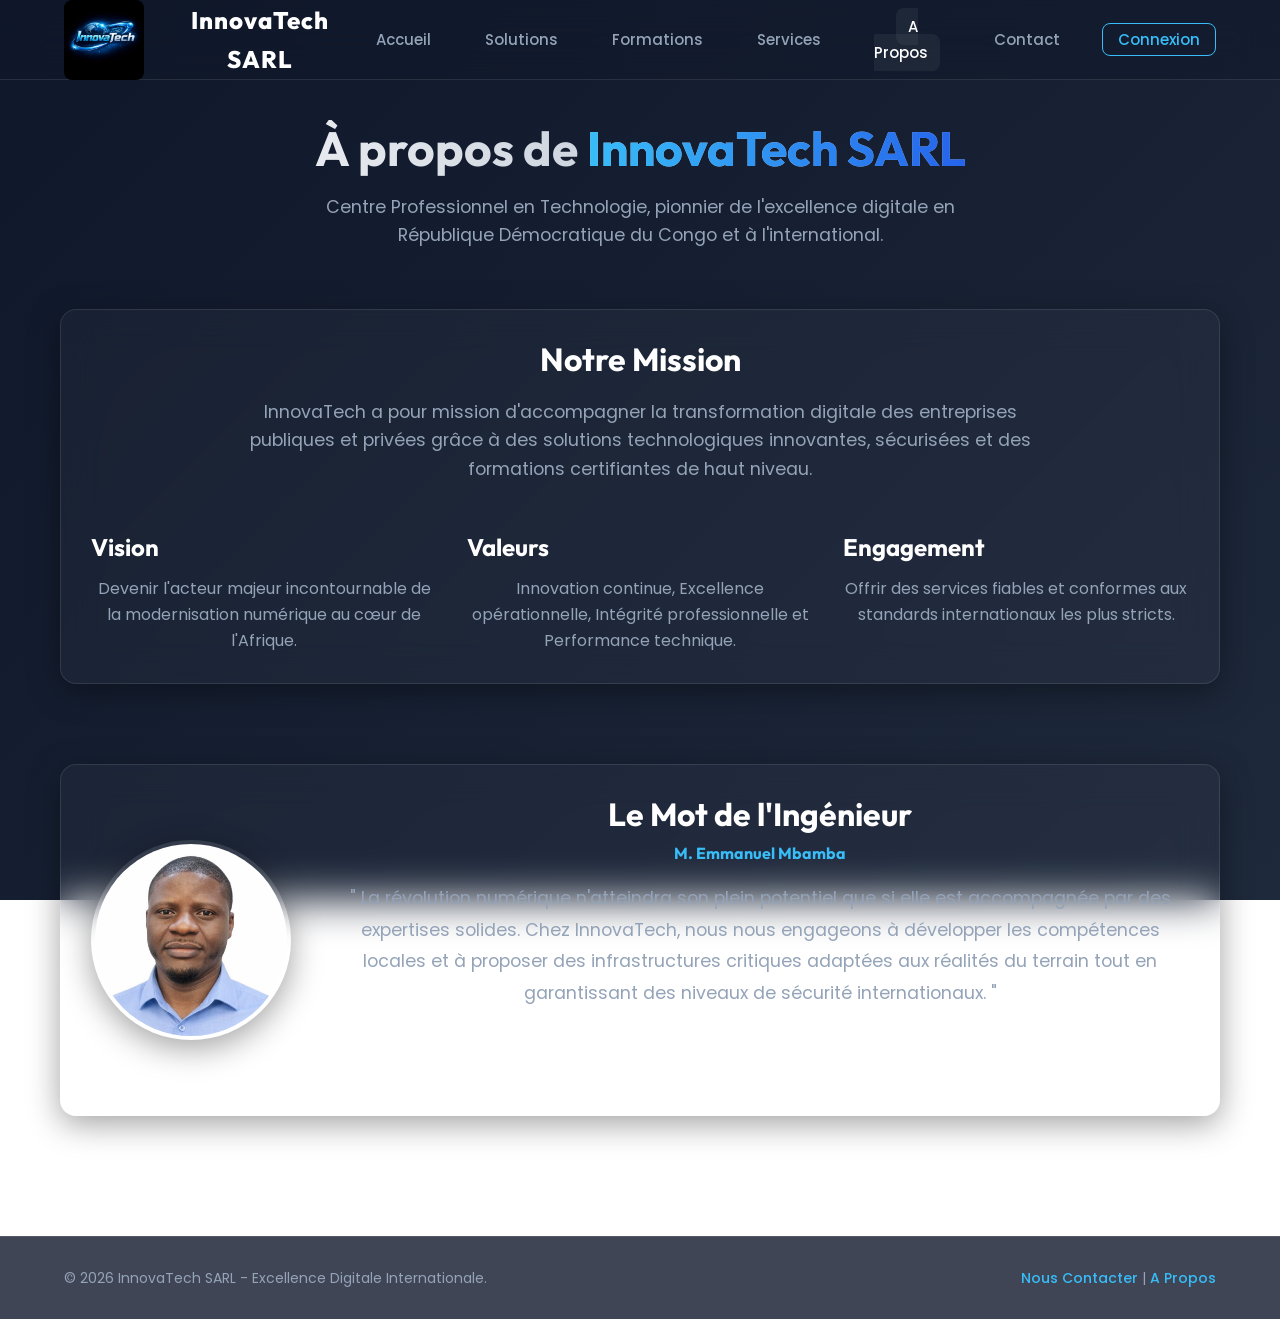
==== about.html @ e66301a6 "Add files via upload" ====
<!DOCTYPE html>
<html lang="fr">
<head>
    <meta charset="UTF-8">
    <meta name="viewport" content="width=device-width, initial-scale=1.0">
    <title>InnovaTech SARL - À Propos</title>
    <link rel="stylesheet" href="global-design.css">
    

</head>
<body>

    <!-- NAVBAR FIXED -->
    <nav id="navbar">
        <div class="logo">
            <a href="index.html">
                <img src="log1.jpeg" alt="Logo InnovaTech">
                InnovaTech SARL
            </a>
        </div>
        <ul class="nav-links">
            <li><a href="index.html">Accueil</a></li>
            <li><a href="solution.html">Solutions</a></li>
            <li><a href="formation.html">Formations</a></li>
            <li><a href="service.html">Services</a></li>
            <li><a href="about.html" class="active">A Propos</a></li>
            <li><a href="contact.html">Contact</a></li>
            <li><a href="login.html" style="color: var(--accent); border: 1px solid var(--accent); padding: 5px 15px;">Connexion</a></li>
        </ul>
        <div class="hamburger" id="hamburgerMenu">
            <span></span>
            <span></span>
            <span></span>
        </div>
    </nav>

    <!-- CONTENT -->
    <div class="page-container animate-on-scroll is-visible">
        <section class="section-header">
            <h1 class="section-title">À propos de <span class="text-gradient-primary">InnovaTech SARL</span></h1>
            <p class="section-subtitle">
                Centre Professionnel en Technologie, pionnier de l'excellence digitale en République Démocratique du Congo et à l'international.
            </p>
        </section>

        <section class="glass-container" style="margin-bottom: 60px;">
            <div style="text-align: center; max-width: 800px; margin: 0 auto;">
                <h2 style="font-size: 2rem; margin-bottom: 20px;">Notre Mission</h2>
                <p style="color: var(--text-muted); font-size: 1.1rem;">
                    InnovaTech a pour mission d'accompagner la transformation digitale 
                    des entreprises publiques et privées grâce à des solutions technologiques 
                    innovantes, sécurisées et des formations certifiantes de haut niveau.
                </p>
            </div>

            <div class="cards">
                <div class="card">
                    <h3>Vision</h3>
                    <p style="color: var(--text-muted);">Devenir l'acteur majeur incontournable de la modernisation numérique au cœur de l'Afrique.</p>
                </div>

                <div class="card">
                    <h3>Valeurs</h3>
                    <p style="color: var(--text-muted);">Innovation continue, Excellence opérationnelle, Intégrité professionnelle et Performance technique.</p>
                </div>

                <div class="card">
                    <h3>Engagement</h3>
                    <p style="color: var(--text-muted);">Offrir des services fiables et conformes aux standards internationaux les plus stricts.</p>
                </div>
            </div>
        </section>

        <section class="glass-container director">
            <img src="profile.jpg" alt="Ir Emmanuel Mbamba" class="director-img">
            <div class="director-content">
                <h2 style="font-size: 2rem; margin-bottom: 10px;">Le Mot de l'Ingénieur</h2>
                <h4 style="color: var(--accent); margin-bottom: 20px;">M. Emmanuel Mbamba</h4>
                <p style="color: var(--text-muted); font-size: 1.1rem; line-height: 1.8;">
                    " La révolution numérique n'atteindra son plein potentiel que si elle est accompagnée par des expertises solides. 
                    Chez InnovaTech, nous nous engageons à développer les compétences locales et à proposer des infrastructures critiques adaptées 
                    aux réalités du terrain tout en garantissant des niveaux de sécurité internationaux. "
                </p>
                <div style="margin-top: 20px;">
                    <a href="mycv.html" class="btn-glass">Découvrez mon parcours professionnel</a>
                </div>
            </div>
        </section>

    </div>

    <!-- FOOTER -->
    <footer>
        <div>
            &copy; 2026 InnovaTech SARL - Excellence Digitale Internationale.
        </div>
        <div>
            <a href="contact.html">Nous Contacter</a> | 
            <a href="about.html">A Propos</a>
        </div>
    </footer>

    <script>
        const navbar = document.getElementById('navbar');
        window.addEventListener('scroll', () => {
            if (window.scrollY > 50) {
                navbar.classList.add('scrolled');
            } else {
                navbar.classList.remove('scrolled');
            }
        });

        const hamburger = document.getElementById('hamburgerMenu');
        const navLinks = document.querySelector('.nav-links');
        
        hamburger.addEventListener('click', () => {
            hamburger.classList.toggle('active');
            navLinks.classList.toggle('active');
        });

        const observer = new IntersectionObserver((entries) => {
            entries.forEach(entry => {
                if (entry.isIntersecting) {
                    entry.target.classList.add('is-visible');
                }
            });
        }, { threshold: 0.1 });

        document.querySelectorAll('.animate-on-scroll').forEach((elem) => {
            observer.observe(elem);
        });
    </script>
</body>
</html>
---- global-design.css ----
/* =======================================================================
   INNOVATECH SARL - GLOBAL DESIGN SYSTEM
   Premium Dark Glassmorphism Theme
========================================================================== */

@import url('https://fonts.googleapis.com/css2?family=Outfit:wght@300;400;500;600;700;800&family=Poppins:wght@300;400;500;600;700&display=swap');
@import url('https://fonts.googleapis.com/icon?family=Material+Icons');

:root {
    /* Colors */
    --primary: #2563eb;
    --primary-dark: #1d4ed8;
    --secondary: #0f172a;
    --secondary-light: #1e293b;
    --accent: #38bdf8;
    
    /* System Colors */
    --success: #10b981;
    --warning: #f59e0b;
    --error: #ef4444;
    
    /* Typography */
    --text: #ffffff;
    --text-muted: #94a3b8;
    
    /* Glassmorphism Surfaces */
    --glass-bg: rgba(255, 255, 255, 0.03);
    --glass-bg-hover: rgba(255, 255, 255, 0.08);
    --glass-border: rgba(255, 255, 255, 0.1);
    --glass-shadow: 0 8px 32px 0 rgba(0, 0, 0, 0.37);
    --glass-blur: blur(20px);
    
    /* Utilities */
    --radius: 16px;
    --radius-lg: 24px;
    --radius-sm: 8px;
    --transition: all 0.3s cubic-bezier(0.4, 0, 0.2, 1);
}

/* ================= BASE STYLES ================= */

* {
    margin: 0;
    padding: 0;
    box-sizing: border-box;
}

body {
    font-family: 'Poppins', sans-serif;
    background: linear-gradient(135deg, var(--secondary), var(--secondary-light));
    background-attachment: fixed;
    color: var(--text);
    line-height: 1.6;
    min-height: 100vh;
    overflow-x: hidden;
    text-align: center;
}

h1, h2, h3, h4, h5, h6 {
    font-family: 'Outfit', sans-serif;
    font-weight: 700;
    line-height: 1.2;
    color: var(--text);
}

a {
    text-decoration: none;
    color: var(--primary);
    transition: var(--transition);
}

a:hover {
    color: var(--accent);
}

/* ================= GLOBAL COMPONENTS ================= */

/* Premium Glass Container (Cards, Panels) */
.glass-container {
    background: var(--glass-bg);
    backdrop-filter: var(--glass-blur);
    -webkit-backdrop-filter: var(--glass-blur);
    border: 1px solid var(--glass-border);
    border-radius: var(--radius);
    box-shadow: var(--glass-shadow);
    padding: 30px;
    transition: var(--transition);
}

.glass-container:hover {
    background: var(--glass-bg-hover);
    transform: translateY(-5px);
    box-shadow: 0 15px 40px 0 rgba(0, 0, 0, 0.45);
}

/* Primary Button */
.btn-primary {
    display: inline-flex;
    align-items: center;
    justify-content: center;
    gap: 10px;
    padding: 14px 28px;
    background: linear-gradient(135deg, var(--primary), var(--primary-dark));
    color: #fff;
    border: none;
    border-radius: 50px;
    font-family: 'Outfit', sans-serif;
    font-weight: 600;
    font-size: 16px;
    cursor: pointer;
    transition: var(--transition);
    box-shadow: 0 10px 20px -5px rgba(37, 99, 235, 0.5);
    position: relative;
    overflow: hidden;
    z-index: 1;
}

.btn-primary::before {
    content: '';
    position: absolute;
    top: 0;
    left: 0;
    width: 100%;
    height: 100%;
    background: linear-gradient(135deg, var(--accent), var(--primary));
    opacity: 0;
    z-index: -1;
    transition: var(--transition);
}

.btn-primary:hover::before {
    opacity: 1;
}

.btn-primary:hover {
    transform: translateY(-3px);
    box-shadow: 0 15px 25px -5px rgba(37, 99, 235, 0.6);
    color: #fff;
}

/* Outline/Glass Button */
.btn-glass {
    display: inline-flex;
    align-items: center;
    justify-content: center;
    gap: 10px;
    padding: 14px 28px;
    background: var(--glass-bg);
    backdrop-filter: var(--glass-blur);
    color: var(--text);
    border: 1px solid var(--glass-border);
    border-radius: 50px;
    font-family: 'Outfit', sans-serif;
    font-weight: 600;
    font-size: 16px;
    cursor: pointer;
    transition: var(--transition);
}

.btn-glass:hover {
    background: var(--glass-bg-hover);
    border-color: rgba(255,255,255,0.3);
    transform: translateY(-3px);
    box-shadow: 0 10px 20px rgba(0,0,0,0.2);
}

/* Forms */
.form-group {
    margin-bottom: 24px;
}

.form-group label {
    display: block;
    margin-bottom: 8px;
    color: var(--text-muted);
    font-family: 'Outfit', sans-serif;
    font-size: 14px;
    font-weight: 500;
}

.form-control {
    width: 100%;
    padding: 14px 20px;
    background: rgba(0, 0, 0, 0.2);
    border: 1px solid var(--glass-border);
    border-radius: var(--radius-sm);
    color: var(--text);
    font-family: 'Poppins', sans-serif;
    font-size: 15px;
    transition: var(--transition);
}

.form-control::placeholder {
    color: rgba(148, 163, 184, 0.5);
}

.form-control:focus {
    outline: none;
    border-color: var(--primary);
    background: rgba(0, 0, 0, 0.3);
    box-shadow: 0 0 0 4px rgba(37, 99, 235, 0.15);
}

/* Typography Utilities */
.text-gradient {
    background: linear-gradient(to right, #fff, var(--text-muted));
    -webkit-background-clip: text;
    -webkit-text-fill-color: transparent;
    background-clip: text;
}

.text-gradient-primary {
    background: linear-gradient(to right, var(--accent), var(--primary));
    -webkit-background-clip: text;
    -webkit-text-fill-color: transparent;
    background-clip: text;  
}

/* Section Formatting */
.page-container {
    max-width: 1200px;
    margin: 0 auto;
    padding: clamp(60px, 10vw, 120px) clamp(15px, 4vw, 20px) clamp(30px, 5vw, 60px); /* Top padding for fixed navbar */
}

/* Reduces top padding for subsequent sections on the same page */
.page-container ~ .page-container,
.page-container + .page-container {
    padding-top: 20px;
}

.section-header {
    text-align: center;
    margin-bottom: 60px;
}

.section-title {
    font-size: clamp(2rem, 4vw, 3rem);
    margin-bottom: 15px;
    background: linear-gradient(to right, #fff, var(--text-muted));
    -webkit-background-clip: text;
    -webkit-text-fill-color: transparent;
}

.section-subtitle {
    color: var(--text-muted);
    font-size: 1.1rem;
    max-width: 700px;
    margin: 0 auto;
}

/* Animations Variables */
.animate-on-scroll {
    opacity: 0;
    transform: translateY(30px);
    transition: 0.8s cubic-bezier(0.4, 0, 0.2, 1);
}

.animate-on-scroll.is-visible {
    opacity: 1;
    transform: translateY(0);
}

 .contact-grid {
            display: grid;
            grid-template-columns: 1fr 1fr;
            gap: 40px;
        }
        @media (max-width: 900px) {
            .contact-grid {
                grid-template-columns: 1fr;
            }
        }
        .info-card h3 {
            font-size: 1.5rem;
            margin-bottom: 25px;
            color: var(--accent);
        }
        .info-card p {
            display: flex;
            align-items: center;
            gap: 15px;
            margin-bottom: 20px;
            color: var(--text-muted);
            font-size: 1.1rem;
        }
        .info-card p .material-icons {
            background: rgba(255,255,255,0.05);
            padding: 10px;
            border-radius: 50%;
            color: var(--primary);
        }
        iframe {
            width: 100%;
            height: 250px;
            border: 0;
            border-radius: var(--radius);
            margin-top: 20px;
            filter: grayscale(100%) invert(90%) contrast(1.2);
        }

        .courses {
            display: grid;
            grid-template-columns: repeat(auto-fit, minmax(320px, 1fr));
            gap: 30px;
            margin-top: 40px;
        }
        .course-card {
            display: flex;
            flex-direction: column;
            gap: 15px;
            text-align: left;
            position: relative;
            overflow: hidden;
        }
        .course-card::before {
            content: '';
            position: absolute;
            top: 0;
            left: 0;
            width: 4px;
            height: 100%;
            background: linear-gradient(to bottom, var(--primary), var(--accent));
            border-radius: 4px 0 0 4px;
        }
        .course-card h3 {
            font-size: 1.4rem;
            color: var(--text);
            margin-bottom: 10px;
        }
        .info-box {
            background: var(--glass-bg);
            padding: 40px;
            border-radius: var(--radius);
            margin-top: 60px;
            text-align: center;
        }
        
        .cv-container {
            display: flex;
            gap: 30px;
            margin-top: 50px;
            max-width: 1300px;
            margin-left: auto;
            margin-right: auto;
        }
        .cv-left {
            width: 35%;
            background: rgba(37, 99, 235, 0.1); 
            border-right: 1px solid var(--glass-border);
            padding: 40px 30px;
        }
        .cv-right {
            width: 65%;
            padding: 40px 30px;
        }
        @media (max-width: 900px) {
            .cv-container {
                flex-direction: column;
            }
            .cv-left, .cv-right {
                width: 100%;
                border-right: none;
            }
        }
        .profile-img {
            width: 100%;
            max-width: 250px;
            border-radius: var(--radius);
            margin: 0 auto 30px;
            display: block;
            border: 3px solid var(--glass-border);
            box-shadow: var(--glass-shadow);
        }
        .section-title-cv {
            color: var(--accent);
            border-bottom: 2px solid rgba(255,255,255,0.1);
            padding-bottom: 10px;
            margin-bottom: 20px;
            margin-top: 30px;
            font-size: 1.4rem;
        }
        .cv-left .section-title-cv {
            margin-top: 40px;
        }
        ul.cv-list {
            list-style: none;
        }
        ul.cv-list li {
            margin-bottom: 15px;
            display: flex;
            align-items: flex-start;
            gap: 10px;
        }
        ul.cv-list li .material-icons {
            color: var(--primary);
            font-size: 20px;
            margin-top: 2px;
        }
        .timeline-item {
            position: relative;
            padding-left: 30px;
            margin-bottom: 30px;
            border-left: 2px solid var(--primary);
        }
        .timeline-item::before {
            content: '';
            position: absolute;
            left: -8px;
            top: 5px;
            width: 14px;
            height: 14px;
            background: var(--accent);
            border-radius: 50%;
            box-shadow: 0 0 10px var(--accent);
        }
        .timeline-date {
            color: var(--primary);
            font-weight: 600;
            font-size: 0.9rem;
            margin-bottom: 5px;
        }
        .timeline-title {
            font-size: 1.2rem;
            color: var(--text);
            margin-bottom: 10px;
        }
        .timeline-desc {
            color: var(--text-muted);
            font-size: 0.95rem;
            line-height: 1.6;
        }
        .btn-group {
            display: flex;
            gap: 15px;
            flex-wrap: wrap;
            margin-top: 30px;
        }
        @media print {
            body {
                background: white;
                color: black;
            }
            .glass-container {
                background: none;
                box-shadow: none;
                border: 1px solid #ccc;
            }
            .cv-left {
                background: #f4f4f4;
            }
            .btn-group, nav, footer {
                display: none;
            }
            .text-gradient, .text-gradient-primary {
                background: none;
                -webkit-text-fill-color: black;
            }
        }

        .service-grid {
            display: grid;
            grid-template-columns: repeat(auto-fit, minmax(300px, 1fr));
            gap: 30px;
            margin-top: 40px;
        }
        .service-card {
            display: flex;
            flex-direction: column;
            gap: 15px;
        }
        .service-card h3 {
            display: flex;
            align-items: center;
            gap: 15px;
            font-size: 1.4rem;
        }
        .service-card h3 .material-icons {
            background: rgba(37, 99, 235, 0.2);
            color: var(--accent);
            padding: 10px;
            border-radius: 12px;
            font-size: 24px;
        }
        .process-steps {
            display: grid;
            grid-template-columns: repeat(auto-fit, minmax(200px, 1fr));
            gap: 20px;
            margin-top: 40px;
            position: relative;
        }
        .step {
            text-align: center;
            padding: 20px;
            position: relative;
        }
        .step h4 {
            color: var(--accent);
            margin-bottom: 10px;
            font-size: 1.2rem;
        }

         .solution-grid {
            display: grid;
            grid-template-columns: repeat(auto-fit, minmax(300px, 1fr));
            gap: 30px;
            margin-top: 40px;
        }
        .solution-card {
            padding: 40px 30px;
            text-align: center;
        }
        .solution-icon {
            width: 70px;
            height: 70px;
            margin: 0 auto 20px;
            background: linear-gradient(135deg, rgba(37,99,235,0.2), rgba(56,189,248,0.2));
            color: var(--accent);
            border-radius: 50%;
            display: flex;
            align-items: center;
            justify-content: center;
            font-size: 32px;
            border: 1px solid rgba(255,255,255,0.1);
        }
        .solution-card h3 {
            margin-bottom: 15px;
            font-size: 1.3rem;
        }

        .cards {
            display: grid;
            grid-template-columns: repeat(auto-fit, minmax(250px, 1fr));
            gap: 30px;
            margin-top: 50px;
        }
        .card {
            text-align: center;
        }
        .card h3 {
            color: var(--accent);
            margin-bottom: 15px;
            font-size: 1.5rem;
        }
        .director {
            display: flex;
            align-items: center;
            gap: 40px;
            margin-top: 80px;
        }
        .director-img {
            width: 200px;
            height: 200px;
            border-radius: 50%;
            object-fit: cover;
            border: 4px solid var(--glass-border);
            box-shadow: var(--glass-shadow);
        }
        .director-content {
            flex: 1;
        }
        @media (max-width: 768px) {
            .director {
                flex-direction: column;
                text-align: center;
            }
        }

        /* Logo */
.logo a {
    text-decoration: none;
    color: var(--text);
    font-size: 24px;
    font-family: 'Outfit', sans-serif;
    font-weight: 800;
    letter-spacing: 1px;
    display: flex;
    align-items: center;
    gap: 12px;
    transition: var(--transition);
}

.logo img {
    height: 80px;
    transition: var(--transition);
    border-radius: 8px; /* Assuming square logo */
}

.logo a:hover {
    color: var(--accent);
}

.logo a:hover img {
    transform: scale(1.05) rotate(2deg);
}

/* Navbar */
nav {
    position: fixed;
    top: 0;
    left: 0;
    width: 100%;
    height: 80px;
    display: flex;
    justify-content: space-between;
    align-items: center;
    padding: 0 5%;
    background: rgba(15, 23, 42, 0.4);
    backdrop-filter: var(--glass-blur);
    -webkit-backdrop-filter: var(--glass-blur);
    border-bottom: 1px solid var(--glass-border);
    transition: var(--transition);
    z-index: 1000;
}

nav.scrolled {
    background: rgba(15, 23, 42, 0.85);
    box-shadow: var(--glass-shadow);
    height: 70px;
}

/* Nav Links */
.nav-links {
    list-style: none;
    display: flex;
    gap: 30px;
    align-items: center;
}

.nav-links > li {
    position: relative;
}

.nav-links a {
    text-decoration: none;
    color: var(--text-muted);
    font-weight: 500;
    font-size: 15px;
    transition: var(--transition);
    padding: 8px 12px;
    border-radius: 8px;
}

.nav-links a:hover,
.nav-links a.active {
    color: var(--text);
    background: rgba(255, 255, 255, 0.05);
}

/* Hamburger Menu */
.hamburger {
    display: none;
    flex-direction: column;
    cursor: pointer;
    gap: 6px;
    z-index: 1001;
    padding: 5px;
}

.hamburger span {
    width: 30px;
    height: 2px;
    background: var(--text);
    transition: var(--transition);
    border-radius: 2px;
}

.hamburger.active span:nth-child(1) {
    transform: rotate(45deg) translate(6px, 6px);
}

.hamburger.active span:nth-child(2) {
    opacity: 0;
}

.hamburger.active span:nth-child(3) {
    transform: rotate(-45deg) translate(6px, -6px);
}

/* Mobile Nav */
@media(max-width: 900px) {
    .nav-links {
        position: fixed;
        top: 0;
        right: -100%;
        width: 300px;
        height: 100vh;
        background: rgba(15, 23, 42, 0.95);
        backdrop-filter: blur(25px);
        flex-direction: column;
        justify-content: center;
        align-items: flex-start;
        padding: 40px;
        transition: 0.5s cubic-bezier(0.4, 0, 0.2, 1);
        border-left: 1px solid var(--glass-border);
        box-shadow: -10px 0 30px rgba(0,0,0,0.5);
    }

    .nav-links.active {
        right: 0;
    }

    .nav-links > li {
        width: 100%;
    }

    .nav-links a {
        font-size: 18px;
        display: block;
        padding: 15px 0;
        border-bottom: 1px solid rgba(255,255,255,0.05);
    }
    
    .nav-links a:hover {
        background: transparent;
        padding-left: 10px;
        color: var(--accent);
    }

    .hamburger {
        display: flex;
    }
}

@media(max-width: 600px) {
    .nav-links {
        width: 280px;
    }
    
    .logo img {
        height: 50px;
    }
}

@media(max-width: 480px) {
    nav {
        padding: 0 3%;
        height: 70px;
    }
    
    nav.scrolled {
        height: 60px;
    }
    
    .nav-links {
        width: 100vw;
        padding: 60px 20px 40px 20px;
    }
    
    .logo img {
        height: 40px;
    }
}

/* Footer Fixe / Minimal */
footer {
    position: relative;
    bottom: 0;
    left: 0;
    width: 100%;
    background: rgba(15, 23, 42, 0.8);
    backdrop-filter: var(--glass-blur);
    border-top: 1px solid var(--glass-border);
    padding: 30px 5%;
    display: flex;
    justify-content: space-between;
    align-items: center;
    color: var(--text-muted);
    font-size: 14px;
    z-index: 10;
    flex-wrap: wrap;
    gap: 20px;
    margin-top: 60px;
}

footer a {
    color: var(--accent);
    text-decoration: none;
    font-weight: 500;
}

footer a:hover {
    text-decoration: underline;
}

@media(max-width: 900px) {
    footer {
        padding: 25px 3%;
        font-size: 13px;
    }
}

@media(max-width: 600px) {
    footer {
        flex-direction: column;
        text-align: center;
        justify-content: center;
        padding: 20px 15px;
        font-size: 12px;
    }
}

@media(max-width: 480px) {
    footer {
        padding: 15px 10px;
        gap: 12px;
        margin-top: 30px;
    }
}

/* Hero Section */
.hero {
    min-height: 100vh;
    display: flex;
    justify-content: center;
    align-items: center;
    text-align: center;
    padding: 100px 20px 40px;
    position: relative;
    overflow: hidden;
    background-image: linear-gradient(rgba(15, 23, 42, 0.75), rgba(15, 23, 42, 0.95)), url('artsybee-www-1216175_1920.png');
    background-size: cover;
    background-position: center;
    background-attachment: fixed;
}

/* Background elements for Tech feeling */
.hero::before, .hero::after {
    content: '';
    position: absolute;
    border-radius: 50%;
    filter: blur(80px);
    z-index: -1;
    opacity: 0.5;
}

.hero::before {
    top: -100px;
    left: -100px;
    width: 400px;
    height: 400px;
    background: var(--primary);
}

.hero::after {
    bottom: -100px;
    right: -100px;
    width: 300px;
    height: 300px;
    background: var(--accent);
}

.hero-content {
    position: relative;
    z-index: 1;
    max-width: 900px;
    margin: 0 auto;
    background: rgba(15, 23, 42, 0.4);
    backdrop-filter: blur(10px);
    padding: 60px 40px;
    border-radius: var(--radius-lg);
    border: 1px solid var(--glass-border);
    box-shadow: var(--glass-shadow);
}

.hero h1 {
    font-size: clamp(2.5rem, 5vw, 4rem);
    margin-bottom: 25px;
    letter-spacing: -1px;
}

.hero p {
    font-size: clamp(1.1rem, 2vw, 1.4rem);
    margin-bottom: 40px;
    color: var(--text-muted);
    font-weight: 400;
}

/* Slider Section Override */
.slider-container {
    padding: 20px;
    max-width: 1200px;
    margin: 0 auto 80px;
}

.slider {
    position: relative;
    height: 60vh;
    min-height: 400px;
    max-height: 600px;
    background: var(--secondary-light);
    border-radius: var(--radius-lg);
    overflow: hidden;
    border: 1px solid var(--glass-border);
    box-shadow: var(--glass-shadow);
}

.slide {
    position: absolute;
    width: 100%;
    height: 100%;
    opacity: 0;
    visibility: hidden;
    transition: opacity 1s ease-in-out, visibility 1s ease-in-out;
}

.slide.active {
    opacity: 1;
    visibility: visible;
}

.slide img {
    width: 100%;
    height: 100%;
    object-fit: cover;
    opacity: 0.6;
}

.slide h1 {
    position: absolute;
    top: 50%;
    left: 50%;
    transform: translate(-50%, -50%);
    width: 80%;
    text-align: center;
    background: rgba(15, 23, 42, 0.7);
    backdrop-filter: blur(15px);
    padding: 30px 40px;
    border-radius: var(--radius);
    border: 1px solid var(--glass-border);
    font-size: clamp(1.5rem, 4vw, 2.5rem);
    box-shadow: 0 10px 30px rgba(0,0,0,0.5);
}

/* Controls */
.prev, .next {
    position: absolute;
    top: 50%;
    transform: translateY(-50%);
    width: 50px;
    height: 50px;
    display: flex;
    align-items: center;
    justify-content: center;
    font-size: 20px;
    background: rgba(255,255,255,0.1);
    backdrop-filter: blur(5px);
    border: 1px solid var(--glass-border);
    color: white;
    border-radius: 50%;
    cursor: pointer;
    transition: var(--transition);
    z-index: 10;
}

.prev:hover, .next:hover {
    background: var(--primary);
    transform: translateY(-50%) scale(1.1);
}

.prev { left: 20px; }
.next { right: 20px; }

/* Dots */
.dots {
    position: absolute;
    bottom: 20px;
    left: 50%;
    transform: translateX(-50%);
    display: flex;
    gap: 12px;
    z-index: 10;
}

.dots span {
    width: 12px;
    height: 12px;
    background: rgba(255,255,255,0.3);
    border-radius: 50%;
    cursor: pointer;
    transition: var(--transition);
}

.dots span:hover, .dots span.active {
    background: var(--accent);
    transform: scale(1.3);
    box-shadow: 0 0 10px var(--accent);
}

/* Cards Section */
.features-section {
    padding: 40px 20px 100px;
}

.cards {
    display: grid;
    grid-template-columns: repeat(auto-fit, minmax(300px, 1fr));
    gap: 30px;
    margin-top: 50px;
}

.card {
    display: flex;
    flex-direction: column;
    align-items: flex-start;
}

.card h3 {
    color: var(--text);
    margin-bottom: 15px;
    font-size: clamp(1.2rem, 3vw, 1.5rem);
    display: flex;
    align-items: center;
    gap: 12px;
}

.card h3 .material-icons {
    color: var(--accent);
    background: rgba(56, 189, 248, 0.1);
    padding: 8px;
    border-radius: 8px;
}

.card p {
    color: var(--text-muted);
    font-size: clamp(0.9rem, 2vw, 1rem);
}

/* Responsive Media Queries */
@media(max-width: 1024px) {
    .solution-grid,
    .courses,
    .cards {
        grid-template-columns: repeat(auto-fit, minmax(280px, 1fr));
    }
}

@media(max-width: 768px) {
    .slider-container {
        margin-bottom: 40px;
    }
    
    .slider {
        min-height: 300px;
        max-height: 500px;
    }
    
    .prev, .next {
        width: 40px;
        height: 40px;
        font-size: 18px;
    }
    
    .solution-grid,
    .courses,
    .cards {
        grid-template-columns: repeat(auto-fit, minmax(250px, 1fr));
        gap: 15px;
    }
    
    .card {
        padding: 15px;
    }
}

@media(max-width: 480px) {
    .slider {
        min-height: 250px;
        height: 50vh;
    }
    
    .slide h1 {
        font-size: clamp(1.2rem, 4vw, 1.8rem);
        padding: 20px 15px;
    }
    
    .prev, .next {
        width: 35px;
        height: 35px;
        font-size: 16px;
    }
    
    .solution-grid,
    .courses,
    .cards {
        grid-template-columns: 1fr;
        gap: 12px;
    }
    
    .card {
        padding: 12px;
    }
    
    .dots {
        gap: 8px;
        bottom: 15px;
    }
    
    .dots span {
        width: 8px;
        height: 8px;
    }
}
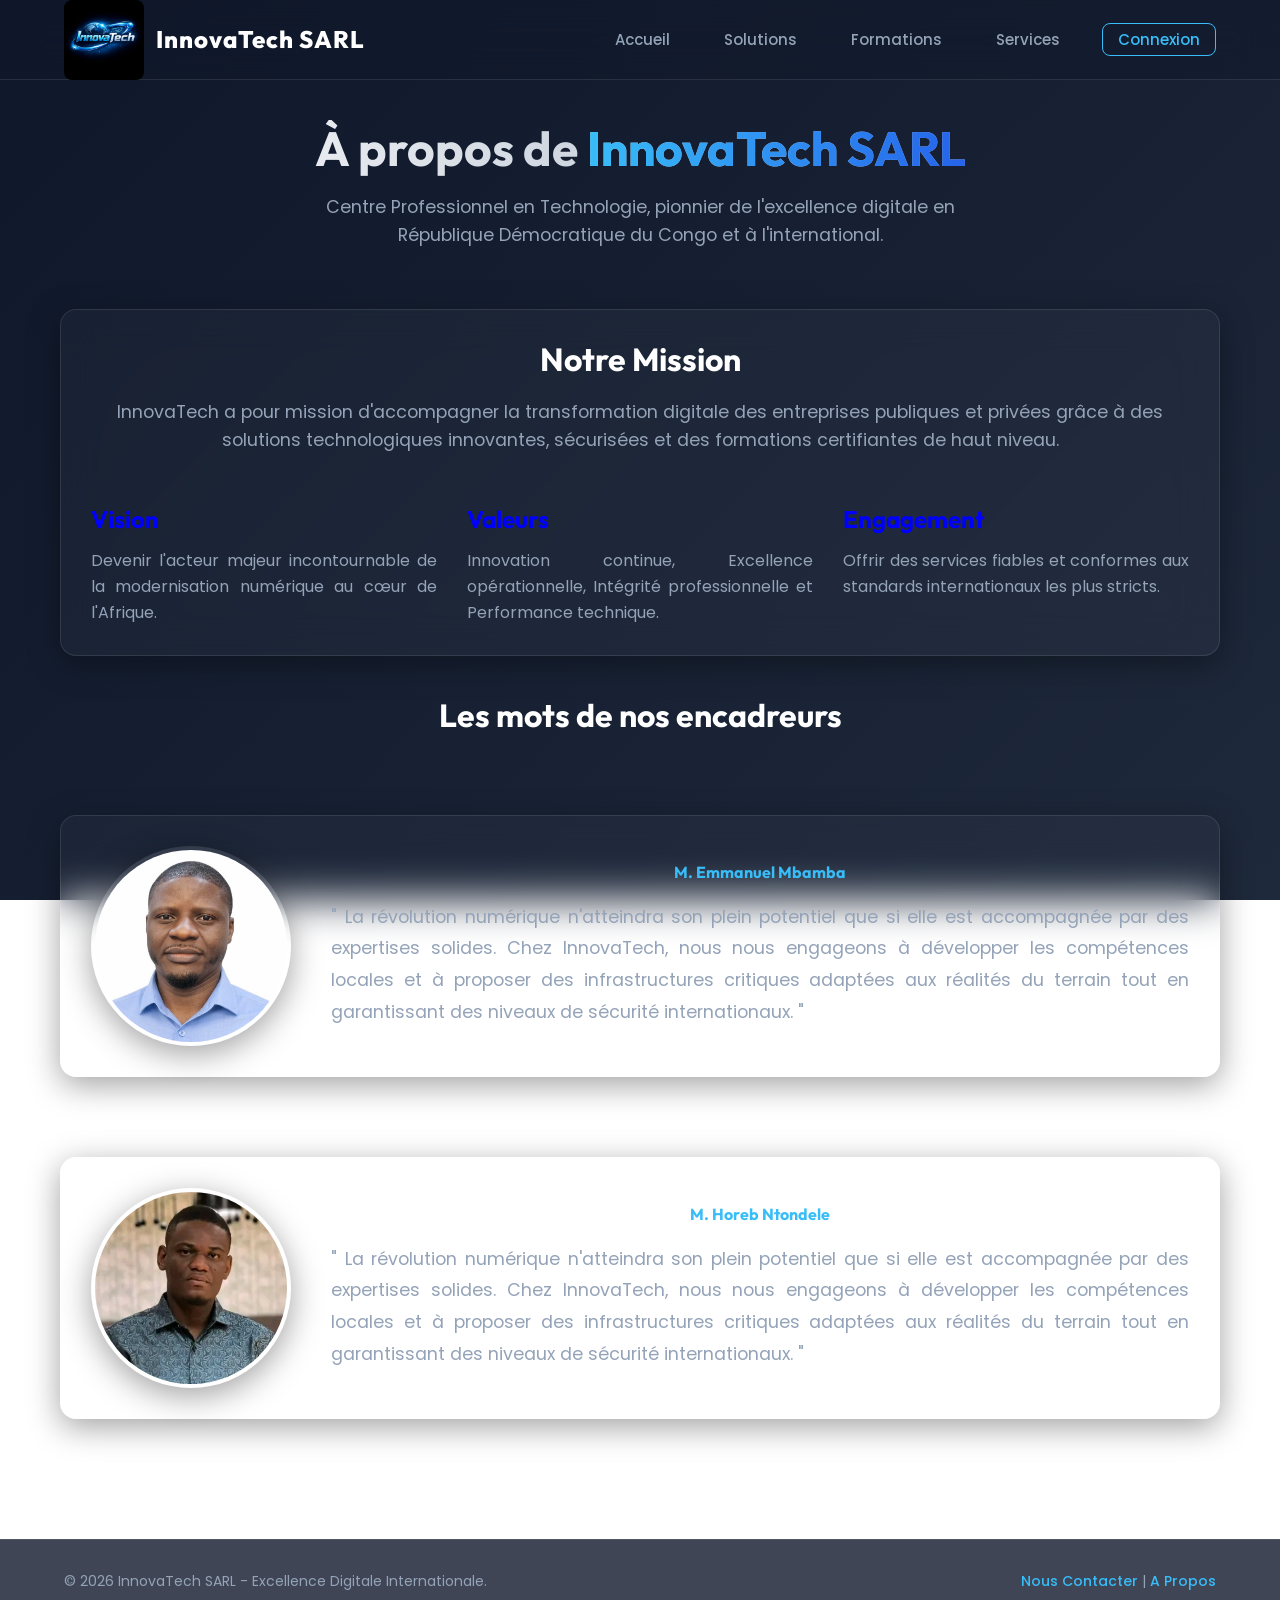
==== commit 6c4c0351: "Add files via upload" ====
--- a/about.html
+++ b/about.html
@@ -5,9 +5,7 @@
     <meta name="viewport" content="width=device-width, initial-scale=1.0">
     <title>InnovaTech SARL - À Propos</title>
     <link rel="stylesheet" href="global-design.css">
-    
 
-</head>
 <body>
 
     <!-- NAVBAR FIXED -->
@@ -23,8 +21,6 @@
             <li><a href="solution.html">Solutions</a></li>
             <li><a href="formation.html">Formations</a></li>
             <li><a href="service.html">Services</a></li>
-            <li><a href="about.html" class="active">A Propos</a></li>
-            <li><a href="contact.html">Contact</a></li>
             <li><a href="login.html" style="color: var(--accent); border: 1px solid var(--accent); padding: 5px 15px;">Connexion</a></li>
         </ul>
         <div class="hamburger" id="hamburgerMenu">
@@ -43,49 +39,65 @@
             </p>
         </section>
 
-        <section class="glass-container" style="margin-bottom: 60px;">
-            <div style="text-align: center; max-width: 800px; margin: 0 auto;">
-                <h2 style="font-size: 2rem; margin-bottom: 20px;">Notre Mission</h2>
-                <p style="color: var(--text-muted); font-size: 1.1rem;">
-                    InnovaTech a pour mission d'accompagner la transformation digitale 
-                    des entreprises publiques et privées grâce à des solutions technologiques 
-                    innovantes, sécurisées et des formations certifiantes de haut niveau.
-                </p>
-            </div>
+        <section class="glass-container" style="margin-bottom: 40px;">
+                    <div style="text-align:center ; max-width: 1205px; margin: 0 auto;">
+                        <h2 style="font-size: 2rem; margin-bottom: 20px;">Notre Mission</h2>
+                        <p style="color: var(--text-muted); font-size: 1.1rem;">
+                                    InnovaTech a pour mission d'accompagner la transformation digitale
+                            des entreprises publiques et privées grâce à des solutions technologiques
+                            innovantes, sécurisées et des formations certifiantes de haut niveau.
+                        </p>
+                    </div>
 
-            <div class="cards">
-                <div class="card">
-                    <h3>Vision</h3>
-                    <p style="color: var(--text-muted);">Devenir l'acteur majeur incontournable de la modernisation numérique au cœur de l'Afrique.</p>
-                </div>
+                    <div class="cards">
+                        <div class="card">
+                            <h3 style="color: blue;">Vision</h3>
+                            <p style="color: var(--text-muted);">Devenir l'acteur majeur incontournable de la
+                                modernisation numérique au cœur de l'Afrique.</p>
+                        </div>
 
-                <div class="card">
-                    <h3>Valeurs</h3>
-                    <p style="color: var(--text-muted);">Innovation continue, Excellence opérationnelle, Intégrité professionnelle et Performance technique.</p>
-                </div>
+                        <div class="card">
+                            <h3 style="color: blue;">Valeurs</h3>
+                            <p style="color: var(--text-muted);">Innovation continue, Excellence opérationnelle, Intégrité professionnelle et Performance technique.</p>
+                        </div>
 
-                <div class="card">
-                    <h3>Engagement</h3>
-                    <p style="color: var(--text-muted);">Offrir des services fiables et conformes aux standards internationaux les plus stricts.</p>
-                </div>
-            </div>
-        </section>
-
+                        <div class="card">
+                            <h3 style="color: blue;">Engagement</h3>
+                            <p style="color: var(--text-muted);">Offrir des services fiables et conformes aux standards internationaux les plus stricts.</p>
+                        </div>
+                    </div>
+                </section>
+<h2 style="font-size: 2rem; margin-bottom: 10px;">Les mots de nos encadreurs</h2>
         <section class="glass-container director">
             <img src="profile.jpg" alt="Ir Emmanuel Mbamba" class="director-img">
             <div class="director-content">
-                <h2 style="font-size: 2rem; margin-bottom: 10px;">Le Mot de l'Ingénieur</h2>
+                
                 <h4 style="color: var(--accent); margin-bottom: 20px;">M. Emmanuel Mbamba</h4>
-                <p style="color: var(--text-muted); font-size: 1.1rem; line-height: 1.8;">
+                <p style="color: var(--text-muted); text-align: justify; font-size: 1.1rem; line-height: 1.8;">
                     " La révolution numérique n'atteindra son plein potentiel que si elle est accompagnée par des expertises solides. 
                     Chez InnovaTech, nous nous engageons à développer les compétences locales et à proposer des infrastructures critiques adaptées 
                     aux réalités du terrain tout en garantissant des niveaux de sécurité internationaux. "
                 </p>
-                <div style="margin-top: 20px;">
+               <!-- <div style="margin-top: 20px;">
                     <a href="mycv.html" class="btn-glass">Découvrez mon parcours professionnel</a>
-                </div>
+                </div>-->
             </div>
-        </section>
+        </section>  
+         <section class="glass-container director">
+            <img src="Profiles1.jpeg" alt="Ir Emmanuel Mbamba" class="director-img">
+            <div class="director-content">
+                
+                <h4 style="color: var(--accent); margin-bottom: 20px;">M. Horeb Ntondele</h4>
+                <p style="color: var(--text-muted); text-align: justify; font-size: 1.1rem; line-height: 1.8;">
+                    " La révolution numérique n'atteindra son plein potentiel que si elle est accompagnée par des expertises solides. 
+                    Chez InnovaTech, nous nous engageons à développer les compétences locales et à proposer des infrastructures critiques adaptées 
+                    aux réalités du terrain tout en garantissant des niveaux de sécurité internationaux. "
+                </p>
+               <!-- <div style="margin-top: 20px;">
+                    <a href="mycv.html" class="btn-glass">Découvrez mon parcours professionnel</a>
+                </div>-->
+            </div>
+        </section>  
 
     </div>
 
--- a/global-design.css
+++ b/global-design.css
@@ -14,7 +14,7 @@
     --secondary-light: #1e293b;
     --accent: #38bdf8;
     
-    /* System Colors */
+    /* System Colors */ 
     --success: #10b981;
     --warning: #f59e0b;
     --error: #ef4444;
@@ -528,14 +528,14 @@
             font-size: 1.3rem;
         }
 
-        .cards {
+       .cards {
             display: grid;
             grid-template-columns: repeat(auto-fit, minmax(250px, 1fr));
             gap: 30px;
             margin-top: 50px;
         }
         .card {
-            text-align: center;
+            text-align: justify;
         }
         .card h3 {
             color: var(--accent);
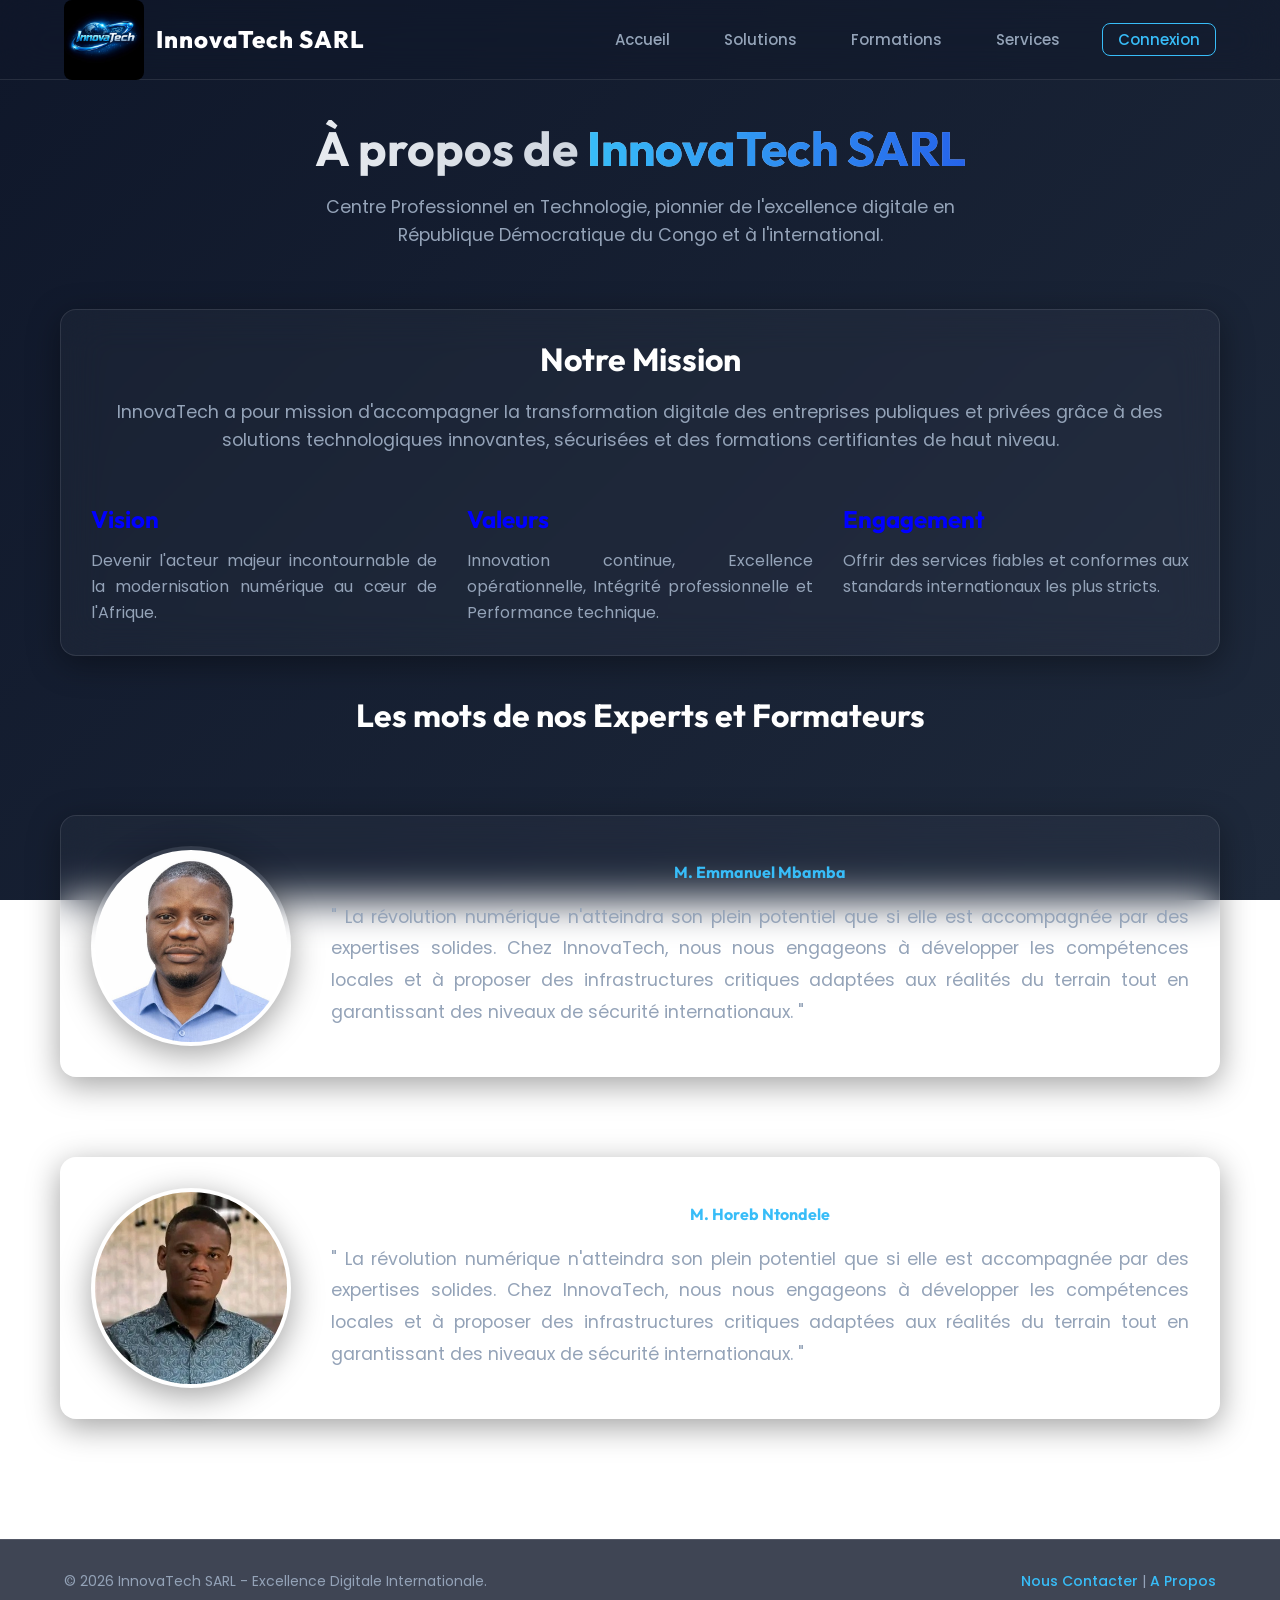
==== commit 254c5564: "Add files via upload" ====
--- a/about.html
+++ b/about.html
@@ -67,7 +67,7 @@
                         </div>
                     </div>
                 </section>
-<h2 style="font-size: 2rem; margin-bottom: 10px;">Les mots de nos encadreurs</h2>
+<h2 style="font-size: 2rem; margin-bottom: 10px;">Les mots de nos Experts et Formateurs</h2>
         <section class="glass-container director">
             <img src="profile.jpg" alt="Ir Emmanuel Mbamba" class="director-img">
             <div class="director-content">
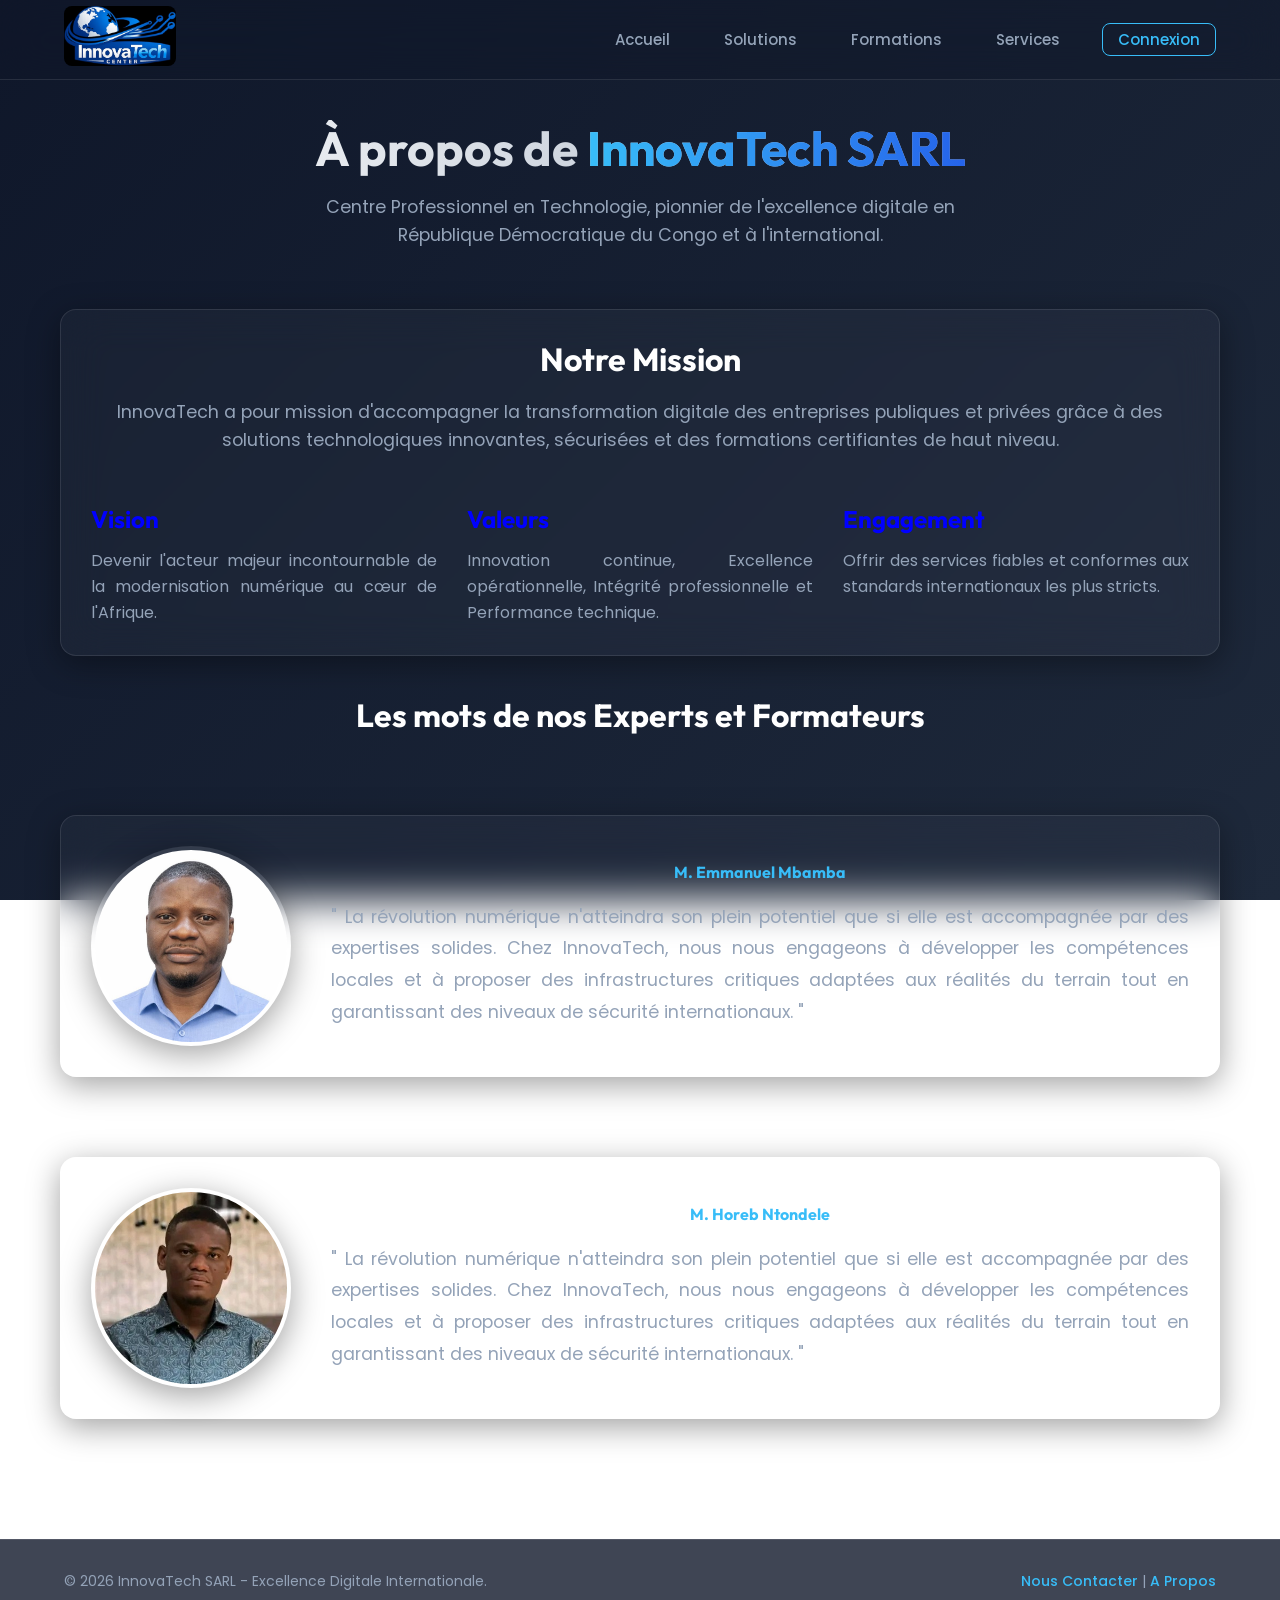
==== commit 28260866: "Add files via upload" ====
--- a/about.html
+++ b/about.html
@@ -13,7 +13,6 @@
         <div class="logo">
             <a href="index.html">
                 <img src="log1.jpeg" alt="Logo InnovaTech">
-                InnovaTech SARL
             </a>
         </div>
         <ul class="nav-links">
--- a/global-design.css
+++ b/global-design.css
@@ -567,21 +567,10 @@
         }
 
         /* Logo */
-.logo a {
-    text-decoration: none;
-    color: var(--text);
-    font-size: 24px;
-    font-family: 'Outfit', sans-serif;
-    font-weight: 800;
-    letter-spacing: 1px;
-    display: flex;
-    align-items: center;
-    gap: 12px;
-    transition: var(--transition);
-}
+
 
 .logo img {
-    height: 80px;
+    height: 60px;
     transition: var(--transition);
     border-radius: 8px; /* Assuming square logo */
 }
@@ -675,6 +664,37 @@
 
 .hamburger.active span:nth-child(3) {
     transform: rotate(-45deg) translate(6px, -6px);
+}
+
+/* Search Zone */
+.search-zone {
+    display: flex;
+    align-items: center;
+    margin-left: 20px;
+}
+
+.search-zone input[type="search"] {
+    background: var(--glass-bg);
+    backdrop-filter: var(--glass-blur);
+    -webkit-backdrop-filter: var(--glass-blur);
+    border: 1px solid var(--glass-border);
+    border-radius: var(--radius-sm);
+    padding: 8px 12px;
+    color: var(--text);
+    font-size: 14px;
+    width: 200px;
+    transition: var(--transition);
+}
+
+.search-zone input[type="search"]:focus {
+    outline: none;
+    border-color: var(--accent);
+    background: var(--glass-bg-hover);
+    box-shadow: 0 0 0 2px rgba(56, 189, 248, 0.2);
+}
+
+.search-zone input[type="search"]::placeholder {
+    color: var(--text-muted);
 }
 
 /* Mobile Nav */
@@ -719,6 +739,16 @@
 
     .hamburger {
         display: flex;
+    }
+
+    .search-zone {
+        margin-left: 10px;
+    }
+
+    .search-zone input[type="search"] {
+        width: 120px;
+        padding: 6px 10px;
+        font-size: 13px;
     }
 }
 
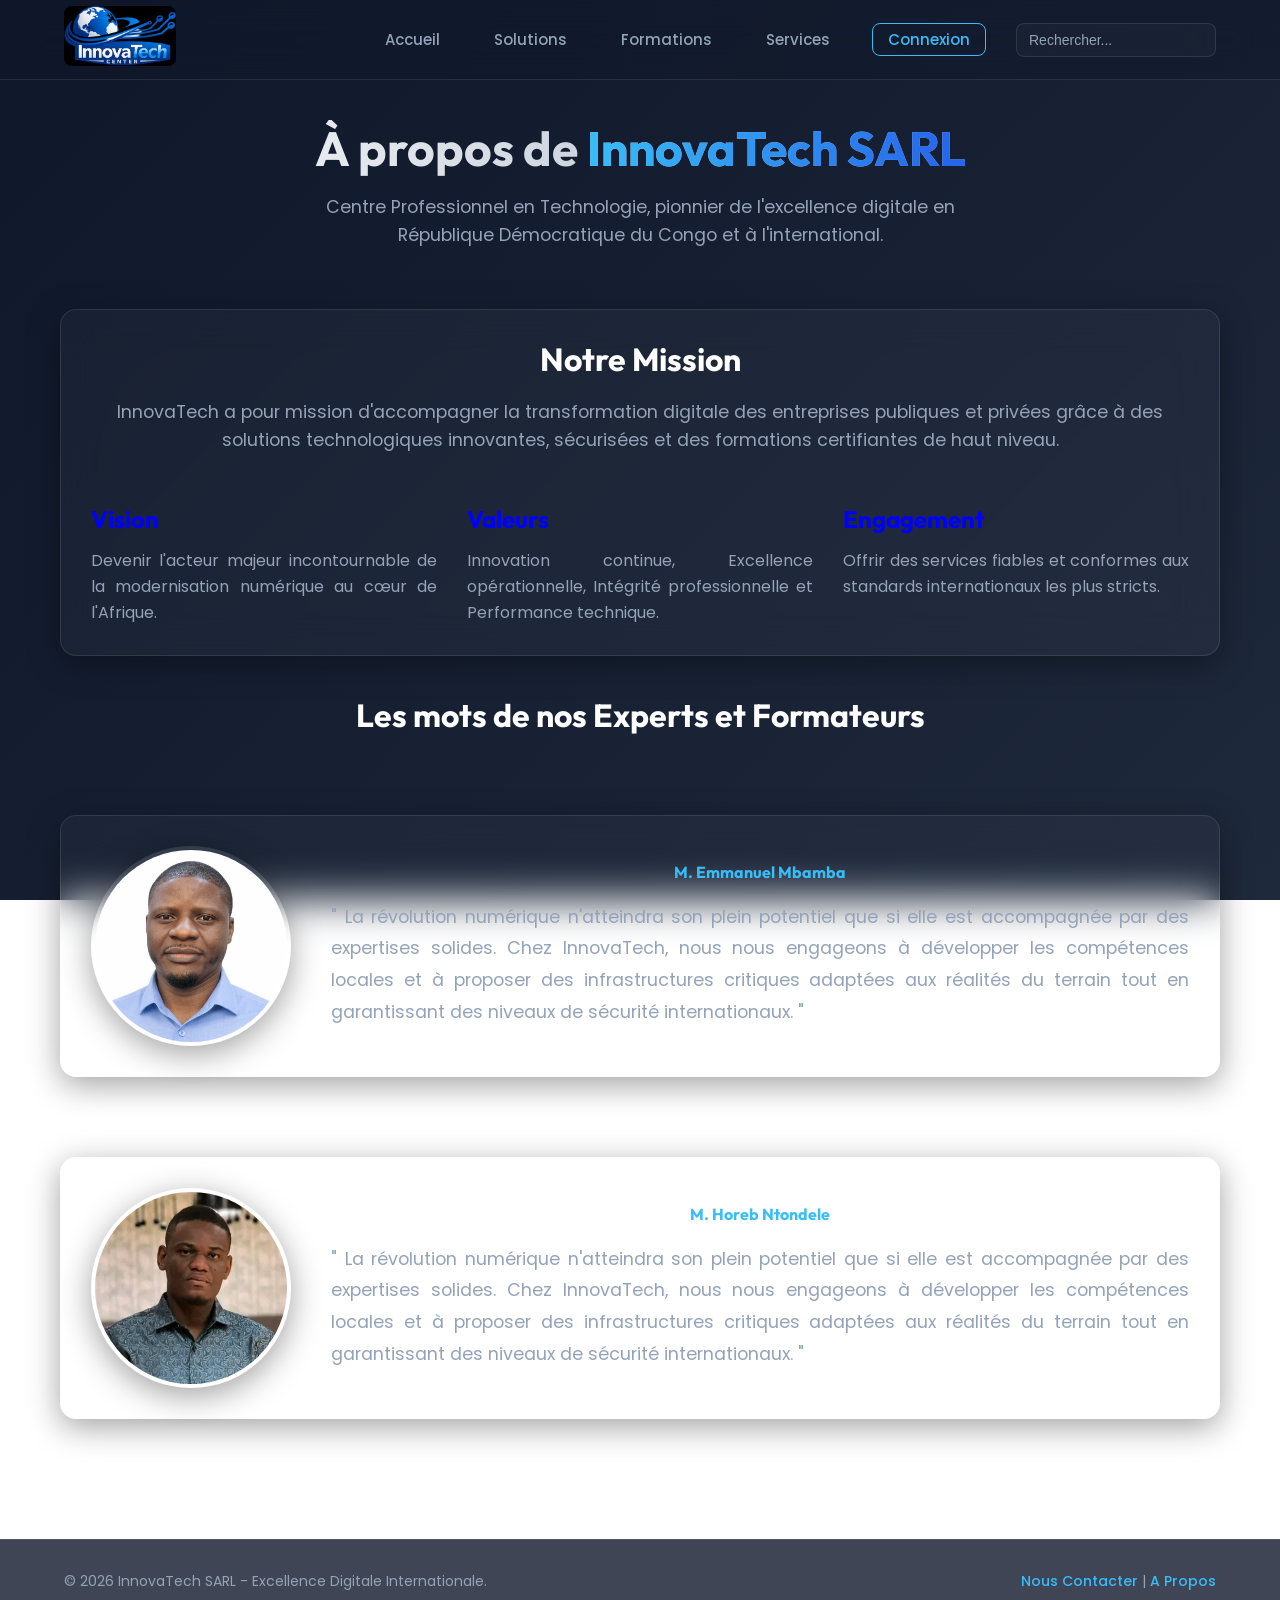
==== commit 134429a7: "Add files via upload" ====
--- a/about.html
+++ b/about.html
@@ -1,10 +1,15 @@
 <!DOCTYPE html>
 <html lang="fr">
+
 <head>
     <meta charset="UTF-8">
     <meta name="viewport" content="width=device-width, initial-scale=1.0">
     <title>InnovaTech SARL - À Propos</title>
+    <!-- Nouvelles feuilles de style -->
     <link rel="stylesheet" href="global-design.css">
+
+
+</head>
 
 <body>
 
@@ -21,6 +26,9 @@
             <li><a href="formation.html">Formations</a></li>
             <li><a href="service.html">Services</a></li>
             <li><a href="login.html" style="color: var(--accent); border: 1px solid var(--accent); padding: 5px 15px;">Connexion</a></li>
+            <li class="search-item">
+                <input type="search" placeholder="Rechercher...">
+            </li>
         </ul>
         <div class="hamburger" id="hamburgerMenu">
             <span></span>
--- a/global-design.css
+++ b/global-design.css
@@ -666,14 +666,13 @@
     transform: rotate(-45deg) translate(6px, -6px);
 }
 
-/* Search Zone */
-.search-zone {
+/* Search Item */
+.search-item {
     display: flex;
     align-items: center;
-    margin-left: 20px;
-}
-
-.search-zone input[type="search"] {
+}
+
+.search-item input[type="search"] {
     background: var(--glass-bg);
     backdrop-filter: var(--glass-blur);
     -webkit-backdrop-filter: var(--glass-blur);
@@ -686,14 +685,14 @@
     transition: var(--transition);
 }
 
-.search-zone input[type="search"]:focus {
+.search-item input[type="search"]:focus {
     outline: none;
     border-color: var(--accent);
     background: var(--glass-bg-hover);
     box-shadow: 0 0 0 2px rgba(56, 189, 248, 0.2);
 }
 
-.search-zone input[type="search"]::placeholder {
+.search-item input[type="search"]::placeholder {
     color: var(--text-muted);
 }
 
@@ -741,14 +740,15 @@
         display: flex;
     }
 
-    .search-zone {
-        margin-left: 10px;
-    }
-
-    .search-zone input[type="search"] {
-        width: 120px;
-        padding: 6px 10px;
-        font-size: 13px;
+    .search-item {
+        width: 100%;
+        margin-top: 20px;
+    }
+
+    .search-item input[type="search"] {
+        width: 100%;
+        padding: 10px 14px;
+        font-size: 15px;
     }
 }
 
